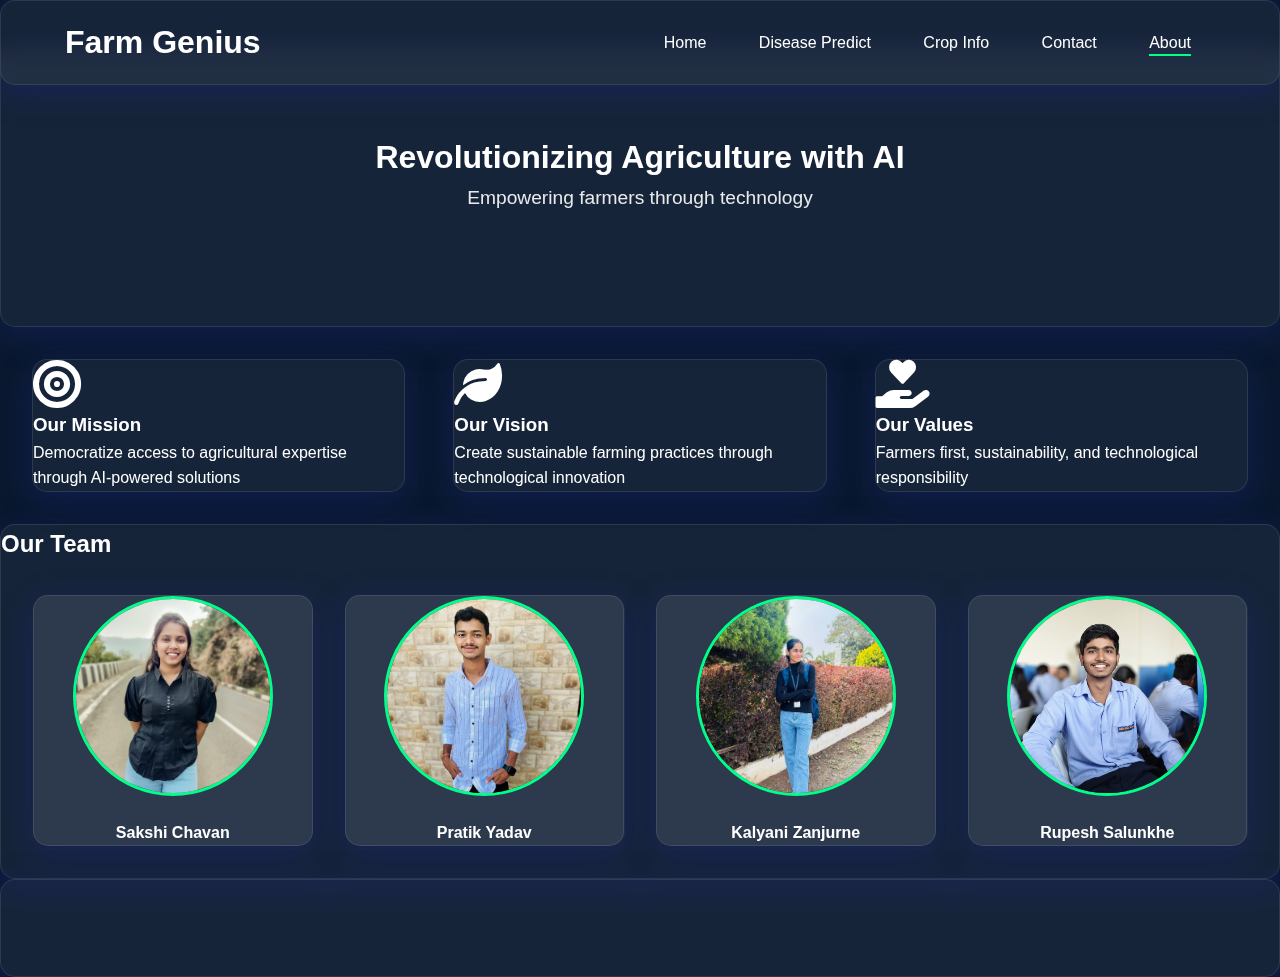
==== about.html @ f292f854 "about" ====
<!DOCTYPE html>
<html lang="en">
<head>
    <meta charset="UTF-8">
    <meta name="viewport" content="width=device-width, initial-scale=1.0">
    <title>Farm Genius 🌱 | About Us</title>
    <link rel="stylesheet" href="style.css">
    <link rel="stylesheet" href="https://cdnjs.cloudflare.com/ajax/libs/font-awesome/6.0.0/css/all.min.css">
    <style>
        /* About Page Specific Styles */
        .about-hero {
            text-align: center;
            padding: 5rem 1rem;
        }
        

        .mission-section {
            display: grid;
            grid-template-columns: repeat(auto-fit, minmax(300px, 1fr)); 
            gap: 3rem;
            padding: 2rem;
        }

        .timeline {
            position: relative;
            padding: 2rem 0;
        }

        .timeline-item {
            padding: 2rem;
            margin: 2rem 0;
            position: relative;
        }

        .team-grid {
            display: grid;
            grid-template-columns: repeat(auto-fit, minmax(250px, 1fr));
            gap: 2rem;
            padding: 2rem;
        }

        .team-member {
            text-align: center;
            transition: transform 0.3s ease;
        }

        .team-member:hover {
            transform: translateY(-10px);
        }

        .member-photo {
            width: 200px;
            height: 200px;
            border-radius: 50%;
            margin: 0 auto 1rem;
            object-fit: cover;
            border: 3px solid var(--primary);
        }

        .stats-grid {
            display: grid;
            grid-template-columns: repeat(auto-fit, minmax(200px, 1fr));
            gap: 2rem;
            padding: 2rem;
        }

        .stat-card {
            text-align: center;
            padding: 2rem;
        }
    </style>
</head>
<body>
    <!-- Navigation -->
    <nav class="nav-container glassmorphism">
        <div class="nav-links">
            <h1 class="gradient-text">Farm Genius</h1>
            <div>
                <a href="index.html">Home</a>
                <a href="predict.html">Disease Predict</a>
                <a href="crop.html">Crop Info</a>
                <a href="contact.html">Contact</a>
                <a href="about.html" class="active">About</a>
            </div>
        </div>
    </nav>
<br><br>
    <!-- Main Content -->
    <main class="about-main">
        <section class="about-hero glassmorphism">
            <h1 class="gradient-text">Revolutionizing Agriculture with AI</h1>
            <p class="tagline">Empowering farmers through technology</p>
        </section>

        <!-- Mission Section -->
        <section class="mission-section">
            <div class="glassmorphism mission-card">
                <i class="fas fa-bullseye fa-3x gradient-text"></i>
                <h3> Our Mission</h3>
                <p>Democratize access to agricultural expertise through AI-powered solutions</p>
            </div>
            <div class="glassmorphism mission-card">
                <i class="fas fa-leaf fa-3x gradient-text"></i>
                <h3>Our Vision</h3>
                <p>Create sustainable farming practices through technological innovation</p>
            </div>
            <div class="glassmorphism mission-card">
                <i class="fas fa-hand-holding-heart fa-3x gradient-text"></i>
                <h3>Our Values</h3>
                <p>Farmers first, sustainability, and technological responsibility</p>
            </div>
        </section>

       

        <!-- Team Section -->
        <section class="glassmorphism team-section">
            <h2 class="gradient-text text-center">Our Team</h2>
            <div class="team-grid">
                <div class="team-member glassmorphism">
                    <img src="/images/WhatsApp Image 2025-04-18 at 18.45.15_b892eb2f.jpg" alt="Team Member" class="member-photo">
                    <h4>Sakshi Chavan</h4>
                   
                </div>
                <div class="team-member glassmorphism">
                    <img src="/images/WhatsApp Image 2025-04-18 at 18.47.23_da072fa7.jpg" alt="Team Member" class="member-photo">
                    <h4>Pratik Yadav</h4>
                    
                </div>
                <div class="team-member glassmorphism">
                    <img src="/images/WhatsApp Image 2025-04-18 at 18.43.22_5502f19d.jpg" alt="Team Member" class="member-photo">
                    <h4>Kalyani Zanjurne</h4>
                    
                </div>
                <div class="team-member glassmorphism">
                    <img src="/images/WhatsApp Image 2025-04-18 at 18.40.32_164c6258.jpg" alt="Team Member" class="member-photo">
                    <h4>Rupesh Salunkhe</h4>
                   
                </div>
            </div>
        </section>

    </main>

    <!-- Footer -->
    <footer class="glassmorphism footer">
        <!-- Same footer as previous pages -->
    </footer>

    <script>
        // Animate statistics numbers
        const animateNumbers = () => {
            const counters = document.querySelectorAll('.stat-number');
            const speed = 200;
    
            counters.forEach(counter => {
                const updateCount = () => {
                    const target = +counter.getAttribute('data-count');
                    const count = +counter.innerText;
                    const inc = target / speed;
    
                    if (count < target) {
                        counter.innerText = Math.ceil(count + inc);
                        setTimeout(updateCount, 1);
                    } else {
                        counter.innerText = target + (counter.getAttribute('data-count').endsWith('000') ? 'K+' : '+');
                    }
                };
    
                updateCount();
            });
        };
    
        // Initialize when in view
        const observer = new IntersectionObserver((entries) => {
            entries.forEach(entry => {
                if (entry.isIntersecting) {
                    animateNumbers();
                    observer.unobserve(entry.target);
                }
            });
        });
    
        document.querySelectorAll('.stats-section').forEach(section => {
            observer.observe(section);
        });
    </script>
</body>
</html>
---- style.css ----
:root {
    --primary: #00ff88;
    --secondary: #60efff;
    --bg: #0a192f;
    --card-bg: rgba(10, 25, 47, 0.8);
}

* {
    margin: 0;
    padding: 0;
    box-sizing: border-box;
    font-family: 'Poppins', sans-serif;
}

body {
    background: var(--bg);
    color: white;
    line-height: 1.6;
}

/* Glassmorphism Effect */
.glassmorphism {
    background: rgba(255, 255, 255, 0.05);
    backdrop-filter: blur(12px);
    border-radius: 15px;
    border: 1px solid rgba(255, 255, 255, 0.1);
    box-shadow: 0 8px 32px 0 rgba(31, 38, 135, 0.37);
}

/* Navigation Styles */
.nav-container {
    position: fixed;
    top: 0;
    width: 100%;
    padding: 1rem 5%;
    z-index: 1000;
}

.nav-links {
    display: flex;
    justify-content: space-between;
    align-items: center;
}

.nav-links a {
    color: white;
    text-decoration: none;
    margin: 0 1.5rem;
    position: relative;
    transition: 0.3s;
}

.nav-links a.active::after {
    width: 100%;
}

.nav-links a::after {
    content: '';
    position: absolute;
    bottom: -5px;
    left: 0;
    width: 0;
    height: 2px;
    background: var(--primary);
    transition: 0.3s;
}

.nav-links a:hover::after {
    width: 100%;
}

/* Hero Section */
.hero {
    display: grid;
    grid-template-columns: 1fr 1fr;
    align-items: center;
    min-height: 60vh;
    padding: 0 10%;
    gap: 4rem;
    
}

.hero-content h1 {
    font-size: 3.5rem;
    margin-bottom: 1.5rem;
}

.tagline {
    font-size: 1.2rem;
    margin-bottom: 2rem;
    opacity: 0.9;
}

.cta-buttons {
    display: flex;
    gap: 1.5rem;
}

.gradient-btn {
    background: linear-gradient(45deg, var(--primary), var(--secondary));
    padding: 1rem 2rem;
    border-radius: 30px;
    text-decoration: none;
    color: var(--bg);
    font-weight: 600;
    transition: 0.3s;
}

.gradient-btn.outline {
    background: transparent;
    border: 2px solid var(--primary);
    color: var(--primary);
}

.gradient-btn:hover {
    transform: translateY(-3px);
    box-shadow: 0 5px 15px rgba(0, 255, 136, 0.3);
}

/* Features Grid */
.features {
    display: grid;
    grid-template-columns: repeat(auto-fit, minmax(300px, 1fr));
    gap: 2rem;
    padding: 5rem 10%;
}

.feature-card {
    padding: 2rem;
    text-align: center;
    transition: 0.3s;
}

.feature-card:hover {
    transform: translateY(-10px);
}

.feature-card i {
    margin-bottom: 1.5rem;
}

/* Responsive Design */
@media (max-width: 768px) {
    .hero {
        grid-template-columns: 1fr;
        text-align: center;
        padding-top: 8rem;
    }

    .nav-links {
        flex-direction: column;
        gap: 1rem;
    }

    .cta-buttons {
        flex-direction: column;
    }

    .hero-content h1 {
        font-size: 2.5rem;
    }
}
/* Prediction Page Styles */
.prediction-container {
    padding: 5rem 10%;
    min-height: 100vh;
}

.prediction-card {
    max-width: 800px;
    margin: 0 auto;
    padding: 2rem;
}

.upload-section {
    margin: 2rem 0;
}

.drop-zone {
    border: 2px dashed var(--primary);
    padding: 3rem;
    text-align: center;
    cursor: pointer;
    transition: 0.3s;
}

.drop-zone.dragover {
    border-color: var(--secondary);
    background: rgba(0, 255, 136, 0.1);
}

.file-requirements {
    text-align: center;
    margin: 1rem 0;
    opacity: 0.8;
    font-size: 0.9rem;
}

.image-preview {
    position: relative;
    margin: 2rem 0;
    display: none;
}

#previewImage {
    max-width: 100%;
    border-radius: 10px;
    box-shadow: 0 4px 15px rgba(0,0,0,0.2);
}

.close-btn {
    position: absolute;
    top: -15px;
    right: -15px;
    background: var(--primary);
    border: none;
    width: 30px;
    height: 30px;
    border-radius: 50%;
    cursor: pointer;
    font-size: 1.2rem;
    color: var(--bg);
}

.results {
    margin-top: 2rem;
}

.loading-spinner {
    display: none;
    flex-direction: column;
    align-items: center;
    gap: 1rem;
}

.spinner {
    width: 40px;
    height: 40px;
    border: 4px solid var(--primary);
    border-top-color: transparent;
    border-radius: 50%;
    animation: spin 1s linear infinite;
}

@keyframes spin {
    to { transform: rotate(360deg); }
}

.prediction-result {
    display: none;
}

.result-card {
    padding: 1.5rem;
    margin-top: 1rem;
}

.confidence-meter {
    width: 100%;
    height: 10px;
    background: rgba(255,255,255,0.1);
    border-radius: 5px;
    margin: 1rem 0;
}

.confidence-fill {
    height: 100%;
    background: linear-gradient(90deg, var(--primary), var(--secondary));
    border-radius: 5px;
    transition: width 0.5s ease;
}

.recommendations {
    margin-top: 1.5rem;
}

.recommendations ul {
    padding-left: 1.5rem;
    margin-top: 1rem;
}

.recommendations li {
    margin-bottom: 0.5rem;
}

/* Chatbot Improvements */
.chat-input {
    display: flex;
    gap: 0.5rem;
    padding: 1rem;
}

.send-btn {
    background: var(--primary);
    border: none;
    padding: 0.5rem 1rem;
    border-radius: 50%;
    cursor: pointer;
    color: var(--bg);
}
/* Crop Page Styles */
.crop-main {
    padding: 5rem 10%;
    min-height: 100vh;
}

.selection-panel {
    padding: 2rem;
    margin-bottom: 2rem;
}

.selection-header {
    display: flex;
    justify-content: space-between;
    align-items: center;
    margin-bottom: 1.5rem;
}

.selection-counter {
    font-size: 1.1rem;
    opacity: 0.9;
}

.selected-list {
    display: flex;
    flex-wrap: wrap;
    gap: 0.5rem;
    padding: 1rem;
    min-height: 60px;
}

.selected-item {
    background: rgba(0, 255, 136, 0.1);
    padding: 0.5rem 1rem;
    border-radius: 20px;
    display: flex;
    align-items: center;
    gap: 0.5rem;
}

.selected-item button {
    background: none;
    border: none;
    color: var(--primary);
    cursor: pointer;
    padding: 0 0.3rem;
}

.crop-grid {
    display: grid;
    grid-template-columns: repeat(auto-fit, minmax(200px, 1fr));
    gap: 1.5rem;
    margin: 2rem 0;
}

.crop-card {
    padding: 1.5rem;
    text-align: center;
    transition: 0.3s;
    cursor: pointer;
    position: relative;
}

.crop-card.selected {
    background: rgba(0, 255, 136, 0.1);
    border-color: var(--primary);
}

.crop-card img {
    width: 80px;
    height: 80px;
    object-fit: contain;
    margin-bottom: 1rem;
}

.crop-card:hover {
    transform: translateY(-5px);
}

.save-btn {
    display: block;
    margin: 2rem auto;
    padding: 1rem 3rem;
    font-size: 1.1rem;
}

/* Footer Styles */
.footer {
    padding: 3rem 10%;
    margin-top: auto;
}

.footer-grid {
    display: grid;
    grid-template-columns: repeat(auto-fit, minmax(200px, 1fr));
    gap: 2rem;
}

.footer-section {
    padding: 1rem;
}

.footer-section h4 {
    margin-bottom: 1rem;
    color: var(--primary);
}

.social-icons {
    display: flex;
    gap: 1rem;
    font-size: 1.5rem;
}

.copyright {
    text-align: center;
    margin-top: 2rem;
    opacity: 0.7;
}
/* Contact Page Additions */
.contact-main {
    padding: 5rem 10%;
}

.detail-item {
    display: flex;
    align-items: center;
    gap: 1rem;
    margin: 2rem 0;
}

.detail-item i {
    font-size: 1.5rem;
}

.social-icon {
    font-size: 1.5rem;
    color: white;
    transition: 0.3s;
}

.social-icon:hover {
    color: var(--primary);
}

input, textarea {
    width: 100%;
    padding: 1rem;
    background: rgba(255, 255, 255, 0.05);
    border: 1px solid rgba(255, 255, 255, 0.2);
    border-radius: 8px;
    color: white;
    font-size: 1rem;
}

input:focus, textarea:focus {
    outline: none;
    border-color: var(--primary);
}
/* Predict Section Styles */
.predict-section {
    padding: 5rem 10%;
    text-align: center;
}

.predict-container {
    padding: 4rem 2rem;
    max-width: 800px;
    margin: 0 auto;
}

.predict-container h1 {
    font-size: 2.5rem;
    margin-bottom: 1rem;
}

.predict-container h2 {
    font-size: 2rem;
    margin-bottom: 2rem;
}

.predict-description {
    font-size: 1.1rem;
    line-height: 1.6;
    opacity: 0.9;
    margin-bottom: 2.5rem;
}

.predict-btn {
    padding: 1.2rem 3rem;
    font-size: 1.2rem;
    border-radius: 30px;
    transition: all 0.3s ease;
}

.predict-btn:hover {
    transform: translateY(-3px);
    box-shadow: 0 5px 15px rgba(0, 255, 136, 0.3);
}

@media (max-width: 768px) {
    .predict-container {
        padding: 2rem 1rem;
    }
    
    .predict-container h1 {
        font-size: 2rem;
    }
    
    .predict-container h2 {
        font-size: 1.5rem;
    }
}
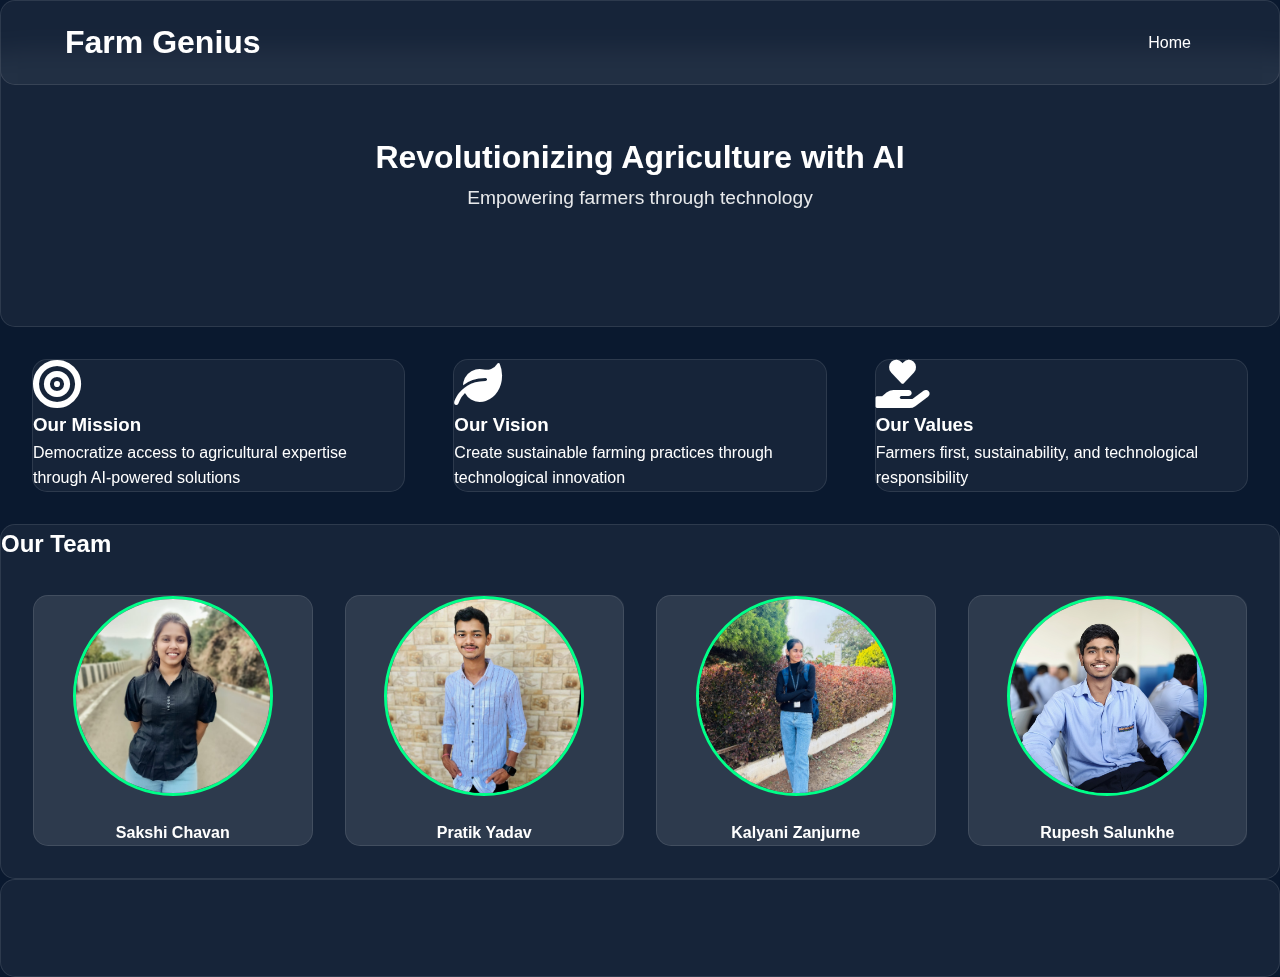
==== commit e3e579f9: "changes" ====
--- a/about.html
+++ b/about.html
@@ -77,10 +77,7 @@
             <h1 class="gradient-text">Farm Genius</h1>
             <div>
                 <a href="index.html">Home</a>
-                <a href="predict.html">Disease Predict</a>
-                <a href="crop.html">Crop Info</a>
-                <a href="contact.html">Contact</a>
-                <a href="about.html" class="active">About</a>
+                
             </div>
         </div>
     </nav>
--- a/style.css
+++ b/style.css
@@ -2,7 +2,7 @@
     --primary: #00ff88;
     --secondary: #60efff;
     --bg: #0a192f;
-    --card-bg: rgba(10, 25, 47, 0.8);
+    --card-bg: #0a192f;
 }
 
 * {
@@ -24,7 +24,7 @@
     backdrop-filter: blur(12px);
     border-radius: 15px;
     border: 1px solid rgba(255, 255, 255, 0.1);
-    box-shadow: 0 8px 32px 0 rgba(31, 38, 135, 0.37);
+    
 }
 
 /* Navigation Styles */
@@ -63,6 +63,7 @@
     height: 2px;
     background: var(--primary);
     transition: 0.3s;
+    
 }
 
 .nav-links a:hover::after {
@@ -83,6 +84,10 @@
 .hero-content h1 {
     font-size: 3.5rem;
     margin-bottom: 1.5rem;
+    
+}
+.hero-content h1:hover{
+    color: #00ff88;
 }
 
 .tagline {
@@ -450,6 +455,7 @@
     border-radius: 8px;
     color: white;
     font-size: 1rem;
+    height: 40%;
 }
 
 input:focus, textarea:focus {
@@ -496,6 +502,117 @@
     transform: translateY(-3px);
     box-shadow: 0 5px 15px rgba(0, 255, 136, 0.3);
 }
+/* Chatbot Section */
+.chatbot-section {
+    padding: 5rem 10%;
+    text-align: center;
+}
+
+
+
+.chatbot-container h2 {
+    font-size: 2.5rem;
+    margin-bottom: 1.5rem;
+    background: linear-gradient(45deg, var(--primary));
+    -webkit-background-clip: text;
+    -webkit-text-fill-color: transparent;
+}
+
+.chatbot-description {
+    font-size: 1.1rem;
+    line-height: 1.6;
+    opacity: 0.9;
+    margin-bottom: 2.5rem;
+    max-width: 600px;
+    margin-left: auto;
+    margin-right: auto;
+}
+
+.chatbot-cta .gradient-btn {
+    padding: 1.2rem 3rem;
+    font-size: 1.2rem;
+    border-radius: 30px;
+    transition: all 0.3s ease;
+}
+
+.chatbot-cta .gradient-btn:hover {
+    transform: translateY(-3px);
+    box-shadow: 0 5px 15px rgba(0, 255, 136, 0.3);
+}
+.chatbot-section {
+    display: flex;
+    justify-content: center;
+    align-items: center;
+    min-height: 50vh;
+    background-color: #0a1a2f;
+    padding: 0rem;
+    border: none;
+  }
+  
+  .chatbot-container {
+    background: rgba(255, 255, 255, 0.05);
+    backdrop-filter: blur(10px);
+    -webkit-backdrop-filter: blur(10px);
+    padding: 40px;
+    border-radius: 20px;
+    text-align: center;
+    width: 800px;
+    box-shadow: 0 0 30px rgba(0, 255, 200, 0.1);
+    border: 1px solid rgba(255, 255, 255, 0.1);
+    color: #fff;
+  }
+  
+  .chatbot-container h2 {
+    font-size: 2.5rem;
+    margin-bottom: 10px;
+    color: #ffffff;
+  }
+  
+  .chatbot-container h3 {
+    font-size: 1.75rem;
+    margin-bottom: 20px;
+    color: #d2faff;
+  }
+  
+  .chatbot-description {
+    font-size: 1.1rem;
+    line-height: 1.6;
+    color: #cfd8dc;
+    margin-bottom: 30px;
+  }
+  
+  .chat-btn {
+    display: inline-block;
+    background: #00ffaa;
+    color: #000;
+    font-weight: bold;
+    padding: 14px 30px;
+    border-radius: 40px;
+    font-size: 1.2rem;
+    transition: background 0.3s ease;
+    text-decoration: none;
+    box-shadow: 0 0 20px rgba(0, 255, 170, 0.5);
+  }
+  
+  .chat-btn:hover {
+    background: #00e699;
+    box-shadow: 0 0 25px rgba(0, 255, 170, 0.8);
+  }
+  
+
+@media (max-width: 768px) {
+    .chatbot-container {
+        padding: 2rem 1rem;
+    }
+    
+    .chatbot-container h2 {
+        font-size: 2rem;
+    }
+    
+    .chatbot-description {
+        font-size: 1rem;
+    }
+}
 
 @media (max-width: 768px) {
     .predict-container {
@@ -509,4 +626,197 @@
     .predict-container h2 {
         font-size: 1.5rem;
     }
+}
+.about-hero {
+    text-align: center;
+    padding: 5rem 1rem;
+}
+
+
+.mission-section {
+    display: grid;
+    grid-template-columns: repeat(auto-fit, minmax(300px, 1fr)); 
+    gap: 3rem;
+    padding: 2rem;
+}
+
+.timeline {
+    position: relative;
+    padding: 2rem 0;
+}
+
+.timeline-item {
+    padding: 2rem;
+    margin: 2rem 0;
+    position: relative;
+}
+
+.team-grid {
+    display: grid;
+    grid-template-columns: repeat(auto-fit, minmax(250px, 1fr));
+    gap: 2rem;
+    padding: 2rem;
+}
+
+.team-member {
+    text-align: center;
+    transition: transform 0.3s ease;
+}
+
+.team-member:hover {
+    transform: translateY(-10px);
+}
+
+.member-photo {
+    width: 200px;
+    height: 200px;
+    border-radius: 50%;
+    margin: 0 auto 1rem;
+    object-fit: cover;
+    border: 3px solid var(--primary);
+}
+
+.stats-grid {
+    display: grid;
+    grid-template-columns: repeat(auto-fit, minmax(200px, 1fr));
+    gap: 2rem;
+    padding: 2rem;
+}
+
+.stat-card {
+    text-align: center;
+    padding: 2rem;
+}
+.contact-container {
+    display: grid;
+    grid-template-columns: 1fr 1fr;
+    gap: 3rem;
+    padding: 2rem;
+}
+.contact-info {
+    padding: 2rem;
+}
+
+.contact-form {
+    display: flex;
+    flex-direction: column;
+    gap: 1.5rem;
+}
+
+.form-group {
+    margin-bottom: 1.5rem;
+}
+
+.contact-map {
+    height: 400px;
+    border-radius: 15px;
+    overflow: hidden;
+    margin-top: 2rem;
+}
+
+.social-contact {
+    margin-top: 2rem;
+    display: flex;
+    gap: 1.5rem;
+    justify-content: center;
+}
+footer {
+    background-color:#0a1a2f;
+    color: #f1f1f1;
+    padding: 40px 0;
+    font-family: 'Segoe UI', Tahoma, Geneva, Verdana, sans-serif;
+}
+
+.footer-container {
+    display: flex;
+    flex-wrap: wrap;
+    justify-content: space-around;
+    max-width: 1200px;
+    margin: 0 auto;
+}
+
+.footer-column {
+    flex: 1;
+    min-width: 200px;
+    margin: 20px;
+}
+
+.footer-column h3 {
+    font-size: 20px;
+    margin-bottom: 15px;
+    color: #00cc66;
+}
+
+.footer-column p {
+    font-size: 14px;
+    line-height: 1.6;
+}
+
+.footer-column ul {
+    list-style: none;
+    padding: 0;
+}
+
+.footer-column ul li {
+    margin-bottom: 10px;
+}
+
+.footer-column ul li a {
+    color: #ccc;
+    text-decoration: none;
+    transition: color 0.3s;
+}
+
+.footer-column ul li a:hover {
+    color: #00cc66;
+}
+
+.social-icons {
+    display: flex;
+    gap: 10px;
+    margin-bottom: 15px;
+}
+
+.social-icons a {
+    color: #ccc;
+    font-size: 18px;
+    transition: color 0.3s;
+}
+
+.social-icons a:hover {
+    color: #00cc66;
+}
+
+.contact-btn {
+    display: inline-block;
+    padding: 10px 20px;
+    background-color: #00cc66;
+    color: #fff;
+    border-radius: 25px;
+    text-decoration: none;
+    transition: background-color 0.3s;
+}
+
+.contact-btn:hover {
+    background-color: #00994d;
+}
+
+/* Responsive Design */
+@media (max-width: 768px) {
+    .footer-container {
+        flex-direction: column;
+        align-items: center;
+        text-align: center;
+    }
+
+    .footer-column {
+        margin-bottom: 30px;
+    }
+}
+
+
+@media (max-width: 768px) {
+    .contact-container {
+        grid-template-columns: 1fr;
+    }
 }